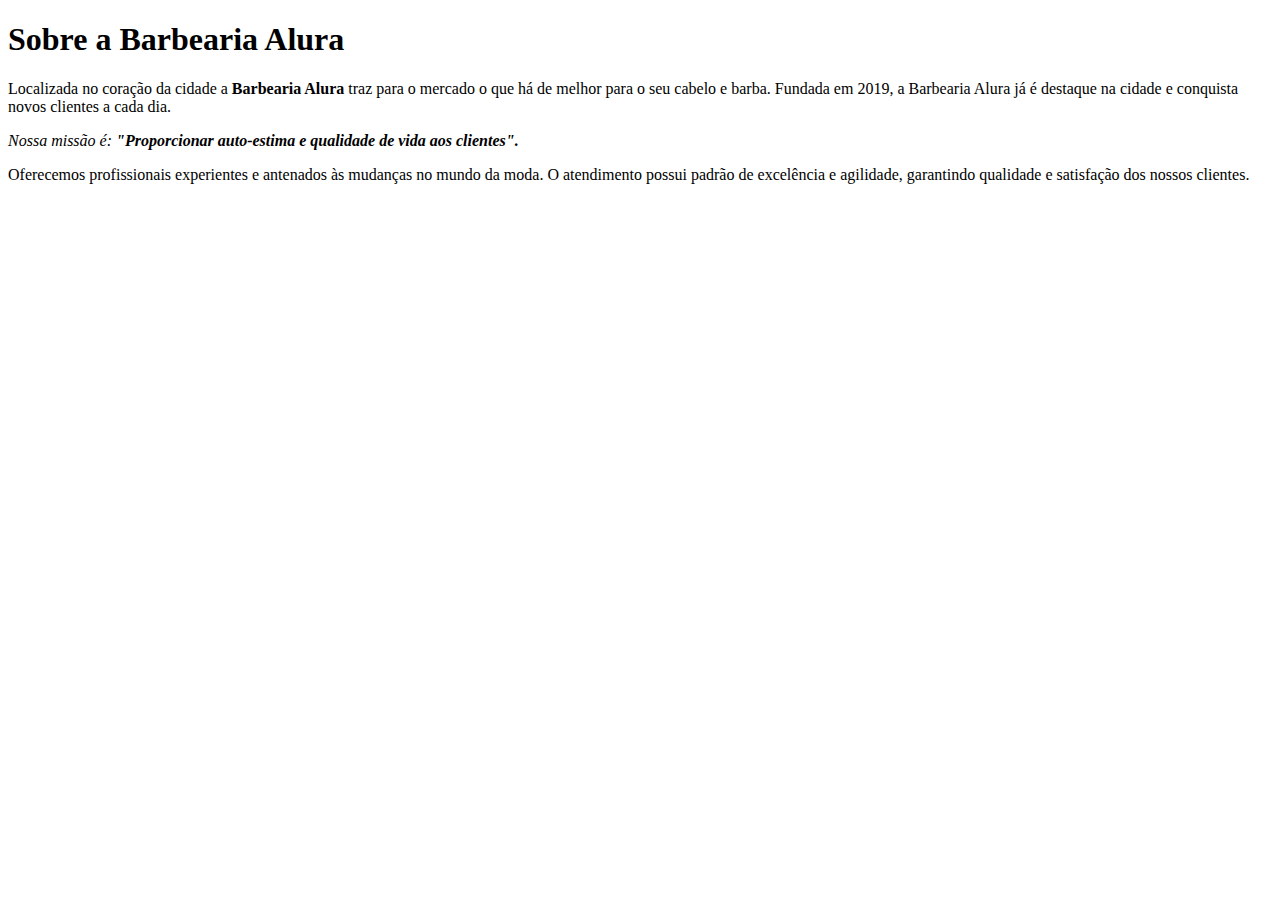
==== index.html @ acbb4e49 "Update index.html" ====
<!DOCTYPE html>
<html lang="pt-BR">
<head>
    <meta charset="UTF-8">
    <meta http-equiv="X-UA-Compatible" content="IE=edge">
    <meta name="viewport" content="width=device-width, initial-scale=1.0">
    <title>Barbearia Alura</title>
</head>
<body>
    
    <h1>Sobre a Barbearia Alura</h1>

    <p>Localizada no coração da cidade a <strong>Barbearia Alura</strong> traz para o mercado o que há de melhor para o seu cabelo e barba. Fundada em 2019, a Barbearia Alura já é destaque na cidade e conquista novos clientes a cada dia.</p>
        
    <p><em>Nossa missão é: <strong>"Proporcionar auto-estima e qualidade de vida aos clientes".</strong></em></p>
        
    <p>Oferecemos profissionais experientes e antenados às mudanças no mundo da moda. O atendimento possui padrão de excelência e agilidade, garantindo qualidade e satisfação dos nossos clientes.</p>
</body>
</html>
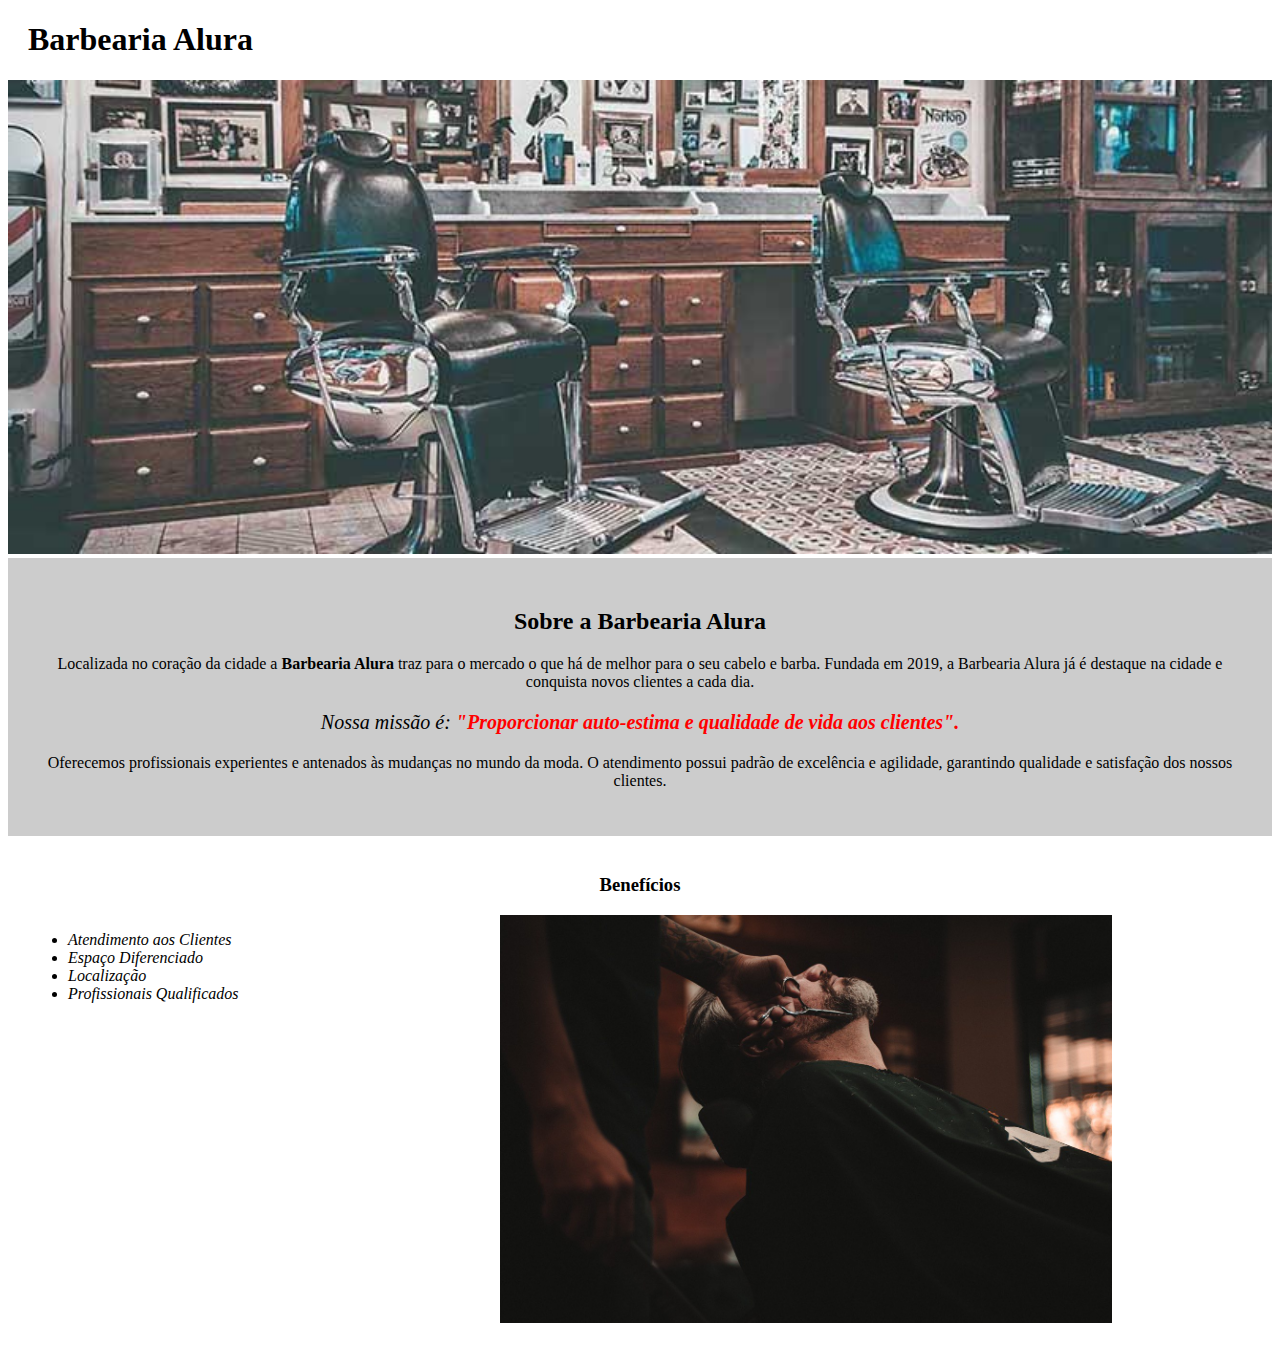
==== commit 15122d8b: "New" ====
--- a/index.html
+++ b/index.html
@@ -5,15 +5,37 @@
     <meta http-equiv="X-UA-Compatible" content="IE=edge">
     <meta name="viewport" content="width=device-width, initial-scale=1.0">
     <title>Barbearia Alura</title>
+    <link rel="stylesheet" href="style.css">
 </head>
 <body>
-    
-    <h1>Sobre a Barbearia Alura</h1>
+    <header>
+        <h1 class="titulo-principal">Barbearia Alura</h1> 
+    </header>
 
-    <p>Localizada no coração da cidade a <strong>Barbearia Alura</strong> traz para o mercado o que há de melhor para o seu cabelo e barba. Fundada em 2019, a Barbearia Alura já é destaque na cidade e conquista novos clientes a cada dia.</p>
-        
-    <p><em>Nossa missão é: <strong>"Proporcionar auto-estima e qualidade de vida aos clientes".</strong></em></p>
-        
-    <p>Oferecemos profissionais experientes e antenados às mudanças no mundo da moda. O atendimento possui padrão de excelência e agilidade, garantindo qualidade e satisfação dos nossos clientes.</p>
+    <img src="banner.jpg" id="banner" alt="Barbearia">
+
+    <div class="principal">
+        <h2 class="titulo-centralizado">Sobre a Barbearia Alura</h2>
+
+        <p>Localizada no coração da cidade a <strong>Barbearia Alura</strong> traz para o mercado o que há de melhor para o seu cabelo e barba. Fundada em 2019, a Barbearia Alura já é destaque na cidade e conquista novos clientes a cada dia.</p>
+            
+        <p id="missao"><em>Nossa missão é: <strong>"Proporcionar auto-estima e qualidade de vida aos clientes".</strong></em></p>
+            
+        <p>Oferecemos profissionais experientes e antenados às mudanças no mundo da moda. O atendimento possui padrão de excelência e agilidade, garantindo qualidade e satisfação dos nossos clientes.</p>
+    </div>
+
+    <div class="beneficios">
+        <h3 class="titulo-centralizado">Benefícios</h3>
+
+        <ul>
+            <li class="itens">Atendimento aos Clientes</li>
+            <li class="itens">Espaço Diferenciado</li>
+            <li class="itens">Localização</li>
+            <li class="itens">Profissionais Qualificados</li>
+        </ul>
+
+        <img src="beneficios.jpg" class="imagembeneficios" alt="Benefícios">
+    </div>
+
 </body>
 </html>--- a/style.css
+++ b/style.css
@@ -0,0 +1,52 @@
+#banner {
+    width: 100%;
+}
+
+.principal {
+    background: #cccccc;
+    padding: 30px;
+}
+
+.titulo-principal {
+    padding-left: 20px;
+}
+
+.titulo-centralizado{
+    text-align: center;
+}
+
+p {
+    text-align: center;
+}
+
+#missao {
+    font-size: 20px;
+}
+
+em strong {
+    color: red;
+}
+
+.beneficios {
+    background: #FFFFFF;
+}
+
+.itens {
+    font-style: italic;
+}
+
+.beneficios {
+    background: #FFFFFF;
+    padding: 20px;
+}
+
+ul {
+    display: inline-block;
+    vertical-align: top;
+    width: 20%;
+    margin-right: 15%;
+}
+
+.imagembeneficios {
+    width: 50%;
+}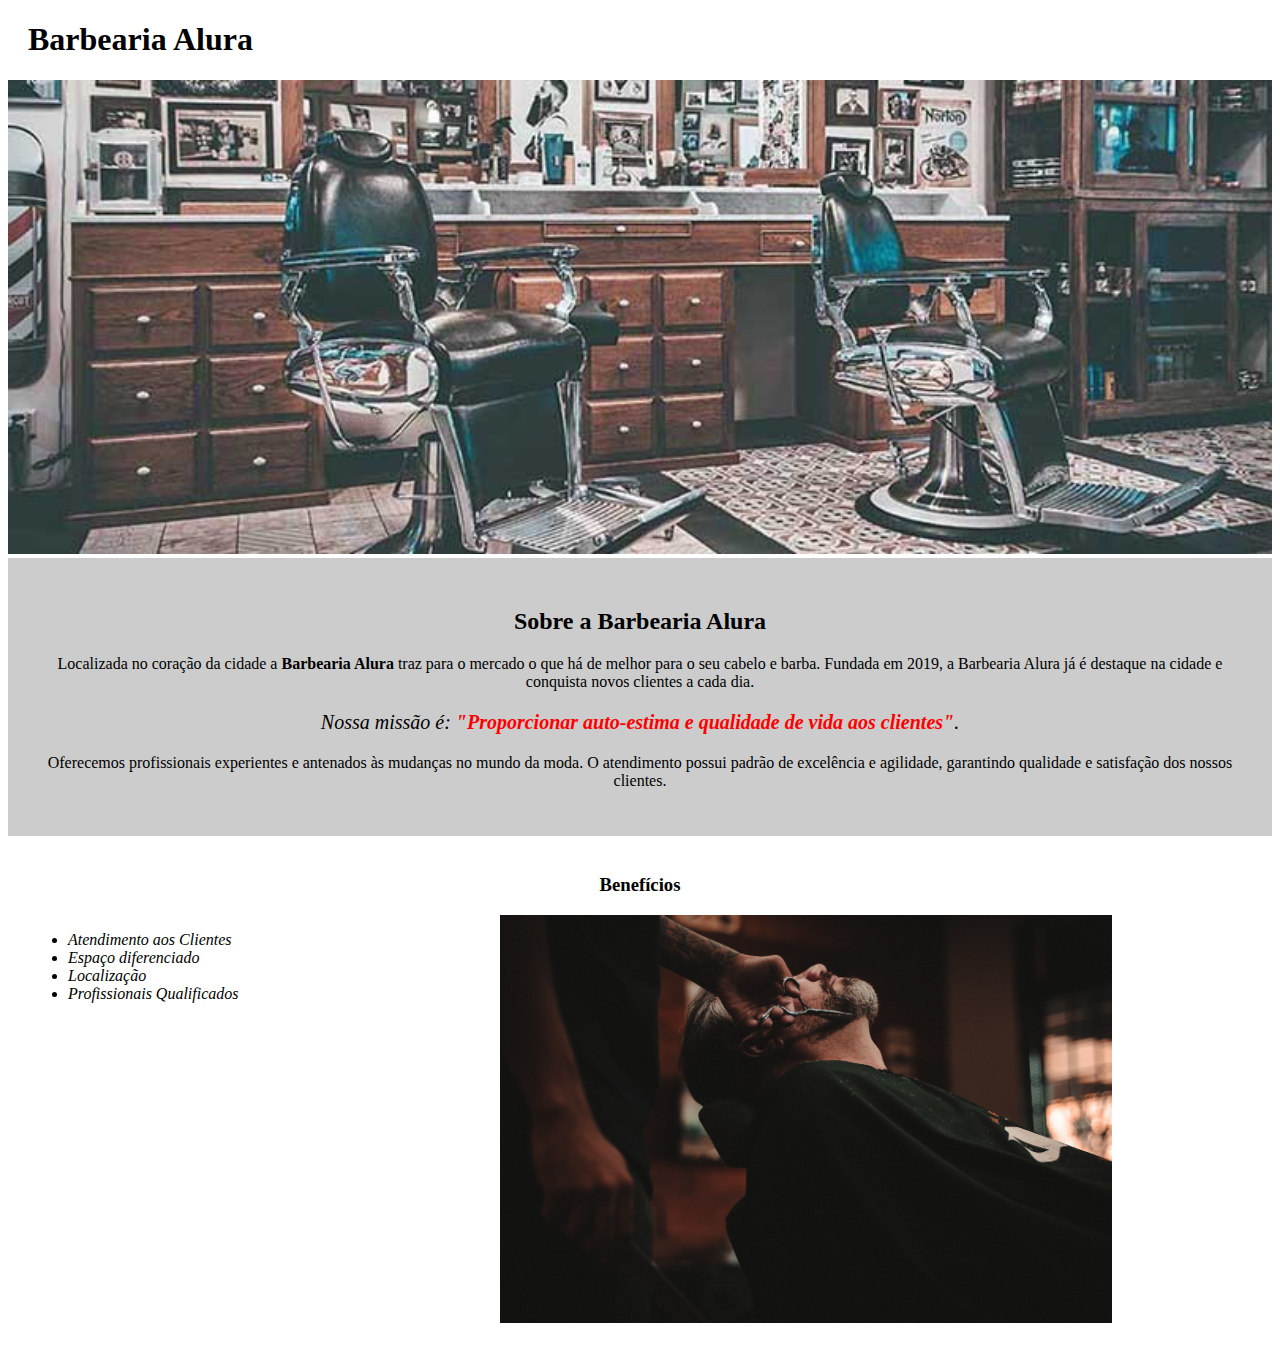
==== commit 5512bfbf: "5" ====
--- a/index.html
+++ b/index.html
@@ -1,41 +1,37 @@
 <!DOCTYPE html>
-<html lang="pt-BR">
-<head>
-    <meta charset="UTF-8">
-    <meta http-equiv="X-UA-Compatible" content="IE=edge">
-    <meta name="viewport" content="width=device-width, initial-scale=1.0">
-    <title>Barbearia Alura</title>
-    <link rel="stylesheet" href="style.css">
-</head>
-<body>
-    <header>
-        <h1 class="titulo-principal">Barbearia Alura</h1> 
-    </header>
+<html lang="pt-br">
+	<head>
+		<meta charset="UTF-8">
+		<title>Barbearia Alura</title>
+		<link rel="stylesheet" href="style-home.css">
+	</head>
 
-    <img src="banner.jpg" id="banner" alt="Barbearia">
+	<body>
+		<header>
+			<h1 class="titulo-principal">Barbearia Alura</h1>
+		</header>
+		<img id="banner" src="banner.jpg">
+		<div class="principal">
+			<h2 class="titulo-centralizado">Sobre a Barbearia Alura</h2>
+	 
+			<p>Localizada no coração da cidade a <strong>Barbearia Alura</strong> traz para o mercado o que há de melhor para o seu cabelo e barba. Fundada em 2019, a Barbearia Alura já é destaque na cidade e conquista novos clientes a cada dia.</p>
 
-    <div class="principal">
-        <h2 class="titulo-centralizado">Sobre a Barbearia Alura</h2>
+			<p id="missao"><em>Nossa missão é: <strong>"Proporcionar auto-estima e qualidade de vida aos clientes"</strong>.</em></p>
 
-        <p>Localizada no coração da cidade a <strong>Barbearia Alura</strong> traz para o mercado o que há de melhor para o seu cabelo e barba. Fundada em 2019, a Barbearia Alura já é destaque na cidade e conquista novos clientes a cada dia.</p>
-            
-        <p id="missao"><em>Nossa missão é: <strong>"Proporcionar auto-estima e qualidade de vida aos clientes".</strong></em></p>
-            
-        <p>Oferecemos profissionais experientes e antenados às mudanças no mundo da moda. O atendimento possui padrão de excelência e agilidade, garantindo qualidade e satisfação dos nossos clientes.</p>
-    </div>
+			<p>Oferecemos profissionais experientes e antenados às mudanças no mundo da moda. O atendimento possui padrão de excelência e agilidade, garantindo qualidade e satisfação dos nossos clientes.</p>
+		</div>
 
-    <div class="beneficios">
-        <h3 class="titulo-centralizado">Benefícios</h3>
+		<div class="beneficios">
+			<h3 class="titulo-centralizado">Benefícios</h3>
 
-        <ul>
-            <li class="itens">Atendimento aos Clientes</li>
-            <li class="itens">Espaço Diferenciado</li>
-            <li class="itens">Localização</li>
-            <li class="itens">Profissionais Qualificados</li>
-        </ul>
+			<ul>
+				<li class="itens">Atendimento aos Clientes</li>
+				<li class="itens">Espaço diferenciado</li>
+				<li class="itens">Localização</li>
+				<li class="itens">Profissionais Qualificados</li>
+			</ul>
 
-        <img src="beneficios.jpg" class="imagembeneficios" alt="Benefícios">
-    </div>
-
-</body>
-</html>+			<img src="beneficios.jpg" class="imagembeneficios">
+		</div>
+	</body>
+</html>
--- a/style-home.css
+++ b/style-home.css
@@ -0,0 +1,48 @@
+#banner {
+	width:100%;
+}
+
+.principal{
+	background: #CCCCCC;
+	padding: 30px;
+}
+
+.titulo-principal {
+	padding-left: 20px;
+}
+
+.titulo-centralizado {
+	text-align: center
+}
+
+p {
+	text-align: center;
+}
+
+#missao {
+	font-size: 20px
+}
+
+em strong {
+	color: #FF0000;
+}
+
+.itens {
+	font-style: italic
+}
+
+.beneficios {
+	background: #FFFFFF;
+	padding: 20px;
+}
+
+ul {
+	display: inline-block;
+	vertical-align: top;
+	width: 20%;
+	margin-right: 15%;
+}
+
+.imagembeneficios {
+	width: 50%;
+}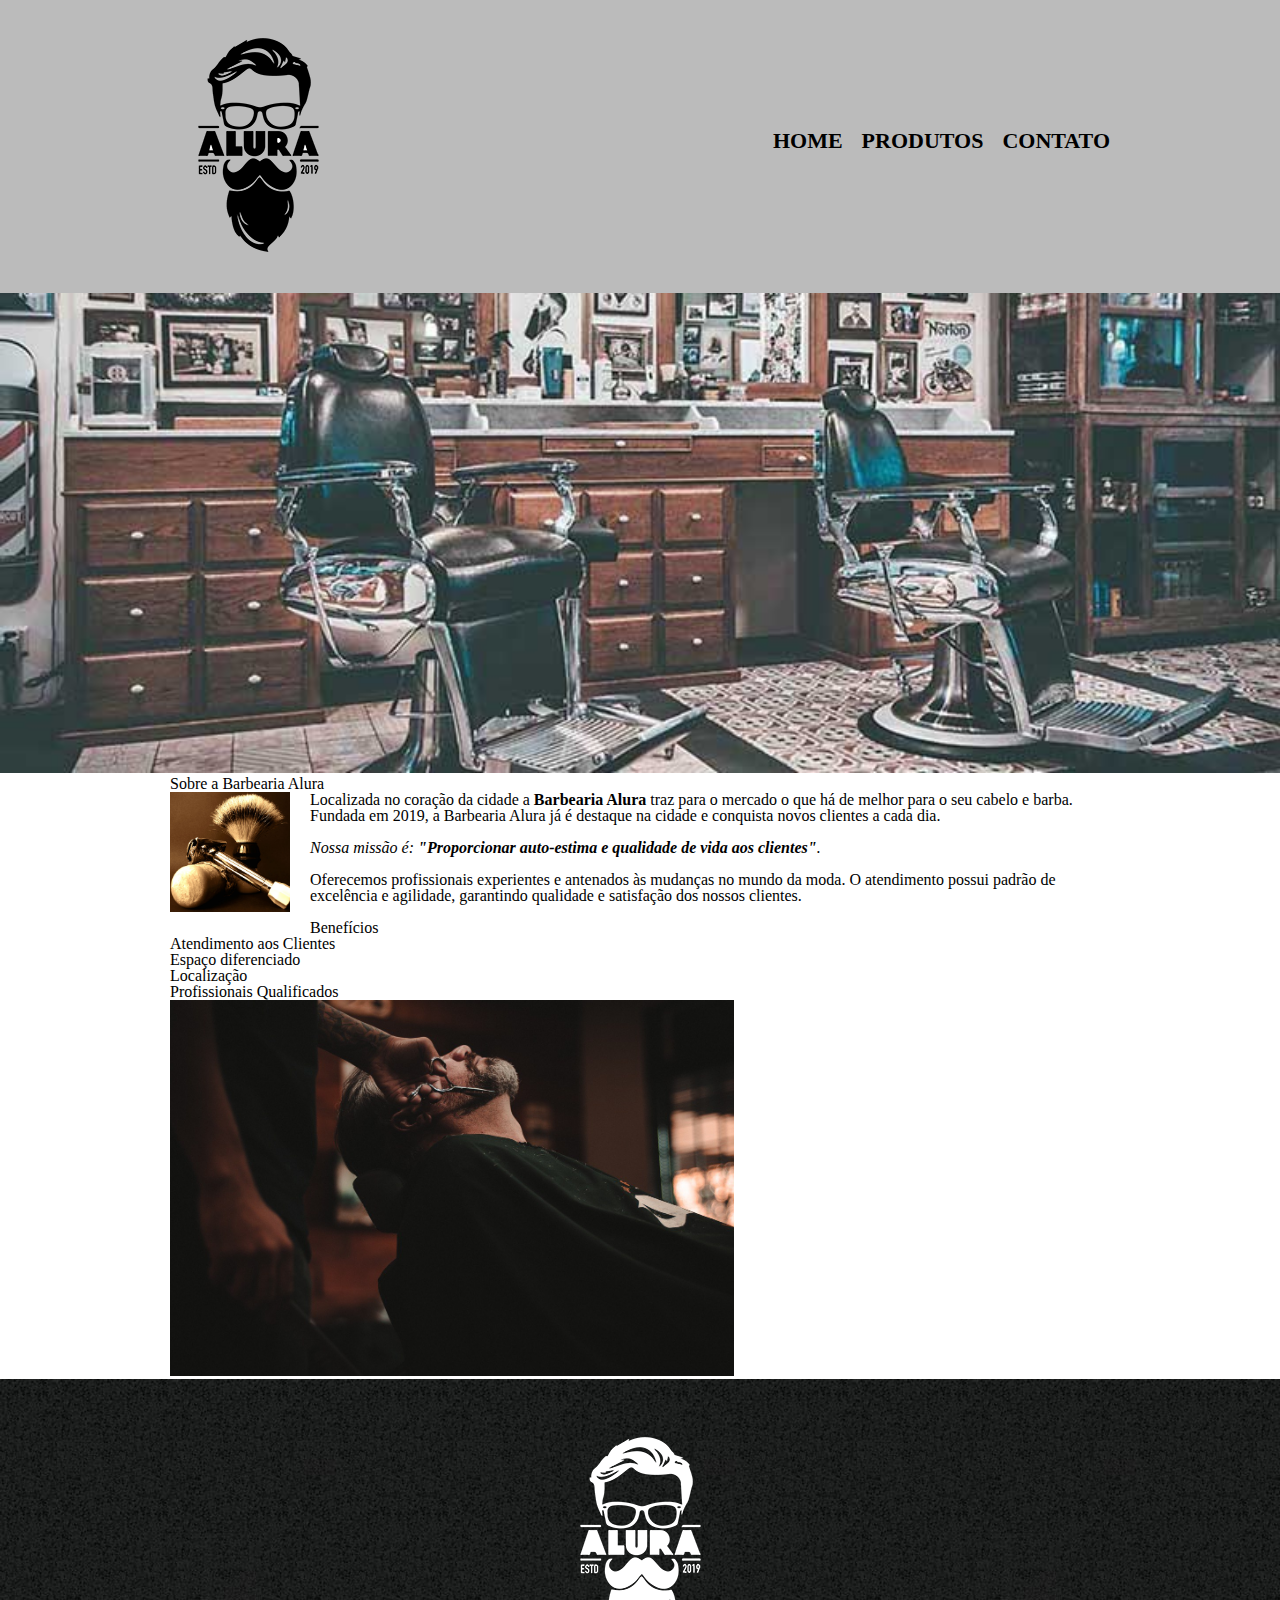
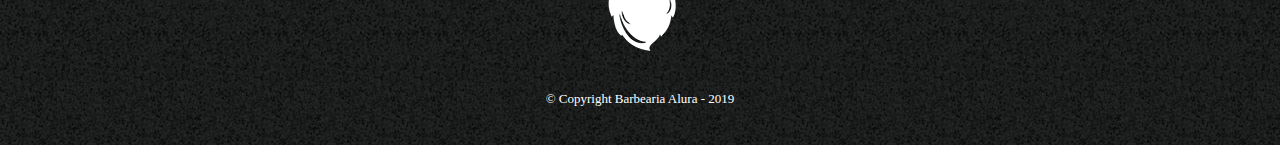
==== commit 36ceeeeb: "10" ====
--- a/index.html
+++ b/index.html
@@ -3,35 +3,54 @@
 	<head>
 		<meta charset="UTF-8">
 		<title>Barbearia Alura</title>
-		<link rel="stylesheet" href="style-home.css">
+		<link rel="stylesheet" href="reset.css">
+		<link rel="stylesheet" href="style.css">
 	</head>
 
 	<body>
 		<header>
-			<h1 class="titulo-principal">Barbearia Alura</h1>
+			<div class="caixa">
+				<h1><img src="logo.png"></h1>
+		
+				<nav>
+					<ul>
+						<li><a href="index.html">Home</a></li>
+						<li><a href="produtos.html">Produtos</a></li>
+						<li><a href="contato.html">Contato</a></li>
+					</ul>
+				</nav>
+			</div>
 		</header>
-		<img id="banner" src="banner.jpg">
-		<div class="principal">
-			<h2 class="titulo-centralizado">Sobre a Barbearia Alura</h2>
-	 
-			<p>Localizada no coração da cidade a <strong>Barbearia Alura</strong> traz para o mercado o que há de melhor para o seu cabelo e barba. Fundada em 2019, a Barbearia Alura já é destaque na cidade e conquista novos clientes a cada dia.</p>
+		<img class="banner" src="banner.jpg">
+		<main>
+			<section class="principal">
+				<h2 class="titulo-centralizado">Sobre a Barbearia Alura</h2>
 
-			<p id="missao"><em>Nossa missão é: <strong>"Proporcionar auto-estima e qualidade de vida aos clientes"</strong>.</em></p>
+				<img src="utensilios.jpg" alt="Utensílios de um barbeiro" class="utensilios">
+		
+				<p>Localizada no coração da cidade a <strong>Barbearia Alura</strong> traz para o mercado o que há de melhor para o seu cabelo e barba. Fundada em 2019, a Barbearia Alura já é destaque na cidade e conquista novos clientes a cada dia.</p>
 
-			<p>Oferecemos profissionais experientes e antenados às mudanças no mundo da moda. O atendimento possui padrão de excelência e agilidade, garantindo qualidade e satisfação dos nossos clientes.</p>
-		</div>
+				<p id="missao"><em>Nossa missão é: <strong>"Proporcionar auto-estima e qualidade de vida aos clientes"</strong>.</em></p>
 
-		<div class="beneficios">
-			<h3 class="titulo-centralizado">Benefícios</h3>
+				<p>Oferecemos profissionais experientes e antenados às mudanças no mundo da moda. O atendimento possui padrão de excelência e agilidade, garantindo qualidade e satisfação dos nossos clientes.</p>
+			</section>
 
-			<ul>
-				<li class="itens">Atendimento aos Clientes</li>
-				<li class="itens">Espaço diferenciado</li>
-				<li class="itens">Localização</li>
-				<li class="itens">Profissionais Qualificados</li>
-			</ul>
+			<section class="beneficios">
+				<h3 class="titulo-centralizado">Benefícios</h3>
 
-			<img src="beneficios.jpg" class="imagembeneficios">
-		</div>
+				<ul>
+					<li class="itens">Atendimento aos Clientes</li>
+					<li class="itens">Espaço diferenciado</li>
+					<li class="itens">Localização</li>
+					<li class="itens">Profissionais Qualificados</li>
+				</ul>
+
+				<img src="beneficios.jpg" class="imagembeneficios">
+			</section>
+		</main>
+		<footer>
+			<img src="logo-branco.png">
+			<p class="copyright">&copy; Copyright Barbearia Alura - 2019</p>
+		</footer>
 	</body>
 </html>
--- a/style.css
+++ b/style.css
@@ -0,0 +1,250 @@
+header {
+	background: #BBBBBB;
+	padding: 20px 0;
+}
+
+.caixa {
+	position: relative;
+	width: 940px;
+	margin: 0 auto;
+}
+
+nav {
+	position: absolute;
+	top: 110px;
+	right: 0;
+}
+
+nav li {
+	display: inline;
+	margin: 0 0 0 15px;
+}
+
+nav a {
+	text-transform: uppercase;
+	color: #000000;
+	font-weight: bold;
+	font-size: 22px;
+	text-decoration: none;
+}
+
+nav a:hover {
+	color: #C78C19;
+	text-decoration: underline;
+}
+
+.produtos {
+	width: 940px;
+	margin: 0 auto;
+	padding: 50px 0;
+}
+
+.produtos li {
+	display: inline-block;
+	text-align: center;
+	width: 30%;
+	vertical-align: top;
+	margin: 0 1.5%;
+	padding: 30px 20px;
+	box-sizing: border-box;
+	border: 2px solid #000000;
+	border-radius: 10px;
+}
+
+.produtos li:hover {
+	border-color: #C78C19;
+}
+
+.produtos li:active {
+	border-color: #088C19;	
+}
+
+.produtos li:hover h2 {
+	font-size: 34px;
+}
+
+.produtos h2 {
+	font-size: 30px;
+	font-weight: bold;
+}
+
+.produto-descricao {
+	font-size: 18px;
+}
+
+.produto-preco {
+	font-size: 22px;
+	font-weight: bold;
+	margin-top: 10px;
+}
+
+footer {
+	text-align: center;
+	background: url("bg.jpg");
+	padding: 40px 0;
+}
+
+.copyright {
+	color: #FFFFFF;
+	font-size: 13px;
+	margin: 20px 0 0;
+}
+
+/* Página de contato */
+.contato {
+	width: 940px;
+	margin: 40px auto;
+}
+
+.contato label, .input-group legend {
+	display: block;
+	margin: 0 0 5px;
+	font-size: 20px;
+}
+
+.campo-padrao, textarea {
+	display: block;
+	margin: 0 0 30px;
+	padding: 10px 20px;
+	width: 50%;
+	border: 1px solid #aaa;
+}
+
+.input-group {
+	margin: 0 0 20px;
+}
+
+.newsletter {
+	margin: 0 0 20px;
+}
+
+.botao {
+	margin: 20px 0 0;
+	width: 30%;
+	padding: 10px 20px;
+	font-size: 24px;
+	display: inline-block;
+	background: orange;
+	color: white;
+	border: none;
+	border-radius: 5px;
+	transition: 1s;
+}
+
+.botao:hover {
+	cursor: pointer;
+	transform: scale(1.2);	
+}
+
+.funcionamento {
+	width: 940px;
+	margin: 0 auto 40px;
+}
+
+table {
+	margin: 10px 0 0;
+}
+
+th  {
+	background: #777777;
+	color: #FFFFFF;
+}
+
+
+td, th {
+	border: 1px solid #000000;
+	padding: 5px 20px;
+}
+
+main {
+	width: 940px;
+	margin: 0 auto;
+}
+
+form {
+	margin: 40px 0;
+}
+
+form label, form legend {
+	display: block;
+	font-size: 20px;
+	margin: 0 0 10px;
+}
+
+.input-padrao {
+	display: block;
+	margin: 0 0 20px;
+	padding: 10px 25px;
+	width: 50%;
+}
+
+.checkbox {
+    margin: 20px 0;
+}
+
+.enviar {
+	width: 40%;
+	padding: 15px 0;
+	background: orange;
+	color: white;
+	font-weight: bold;
+	font-size: 18px;
+	border: none;
+	border-radius: 5px;
+	transition: 1s all;
+	cursor: pointer;
+}
+
+.enviar:hover {
+	background: darkorange;
+	transform: scale(1.2);
+}
+
+table {
+	margin: 20px 0 40px;
+}
+
+thead {
+	background: #555555;
+	color: white;
+	font-weight: bold;
+}
+
+td, th {
+	border: 1px solid #000000;
+	padding: 8px 15px;
+}
+
+/* css da página inicial */
+.banner {
+    width:100%;
+}
+
+.titulo-principal {
+    text-align: center;
+    font-size: 2em;
+    margin: 0 0 1em;
+    clear: left;
+}
+
+.principal p {
+    margin: 0 0 1em;
+}
+
+.principal strong {
+    font-weight: bold;
+}
+
+.principal em {
+    font-style: italic;
+}
+
+.utensilios {
+    width: 120px;
+    float: left;
+    margin: 0 20px 20px 0;
+}
+
+.imagembeneficios {
+    width: 60%;
+}
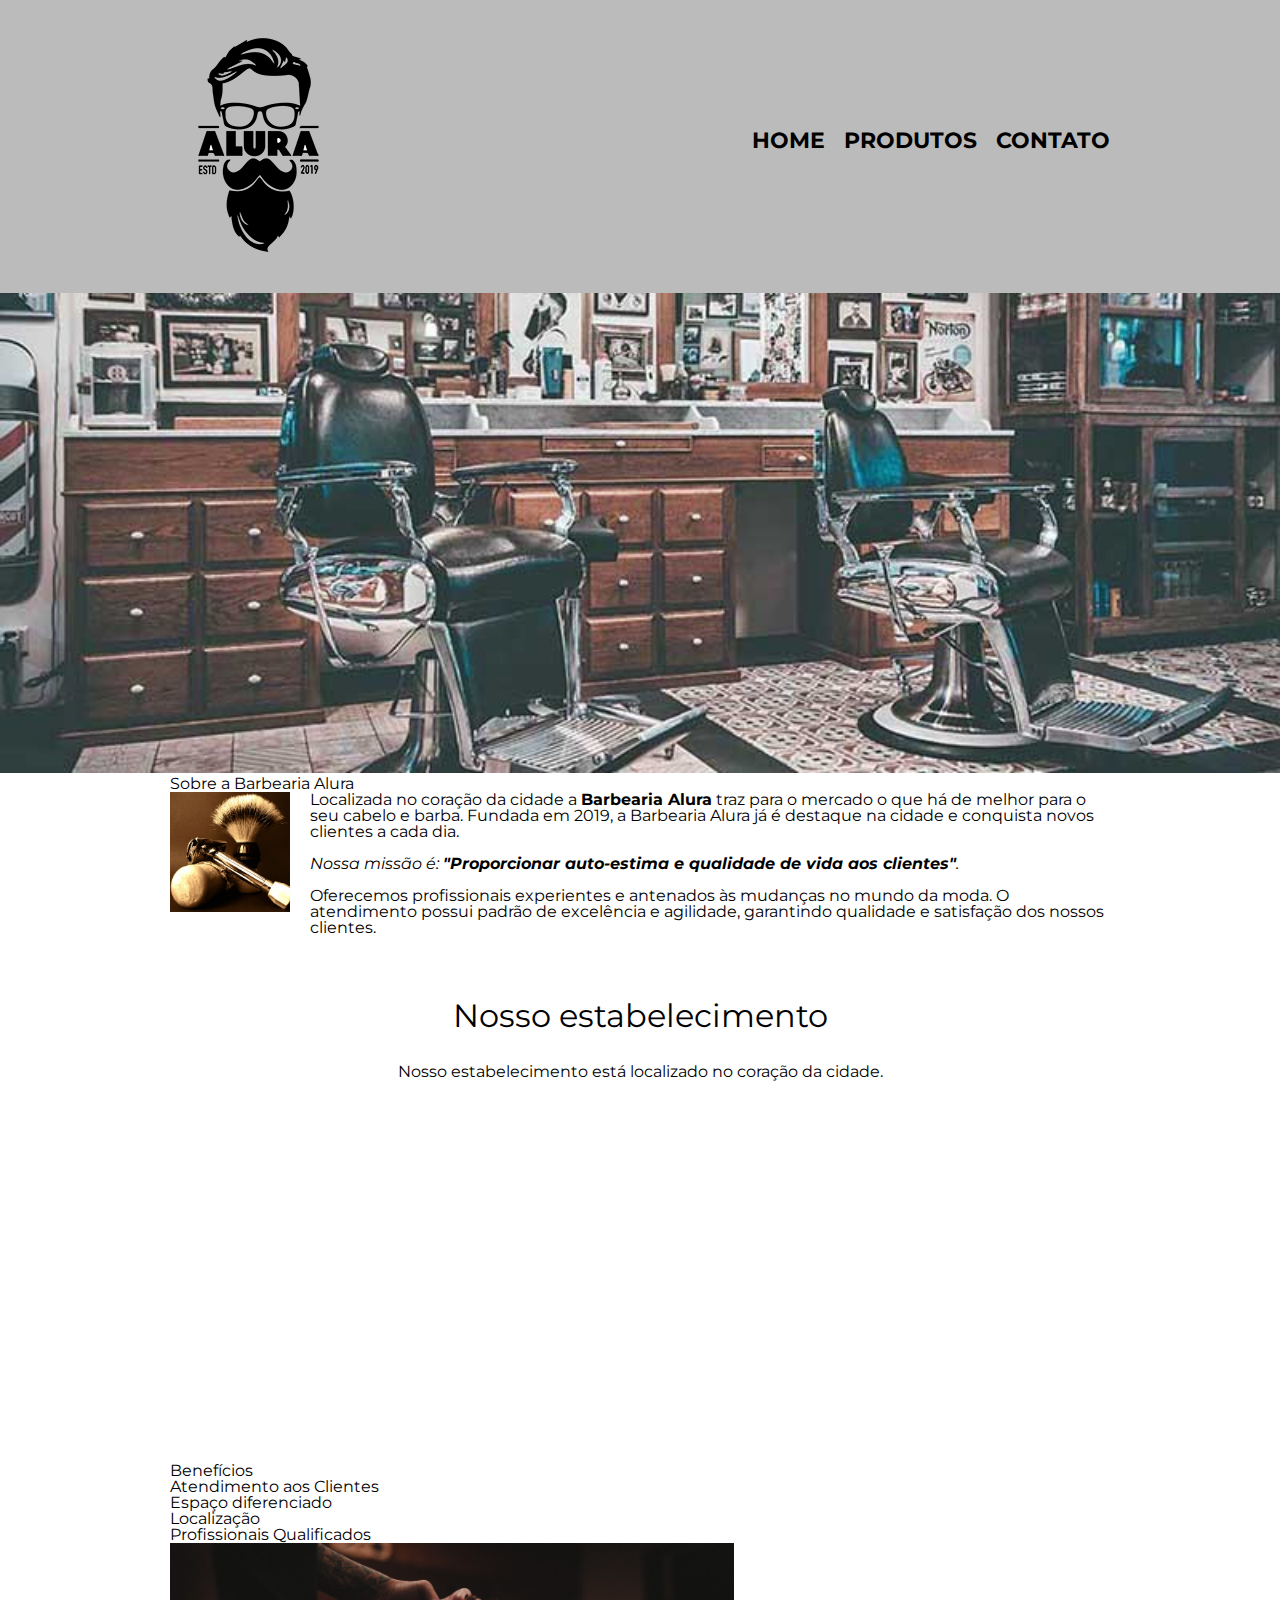
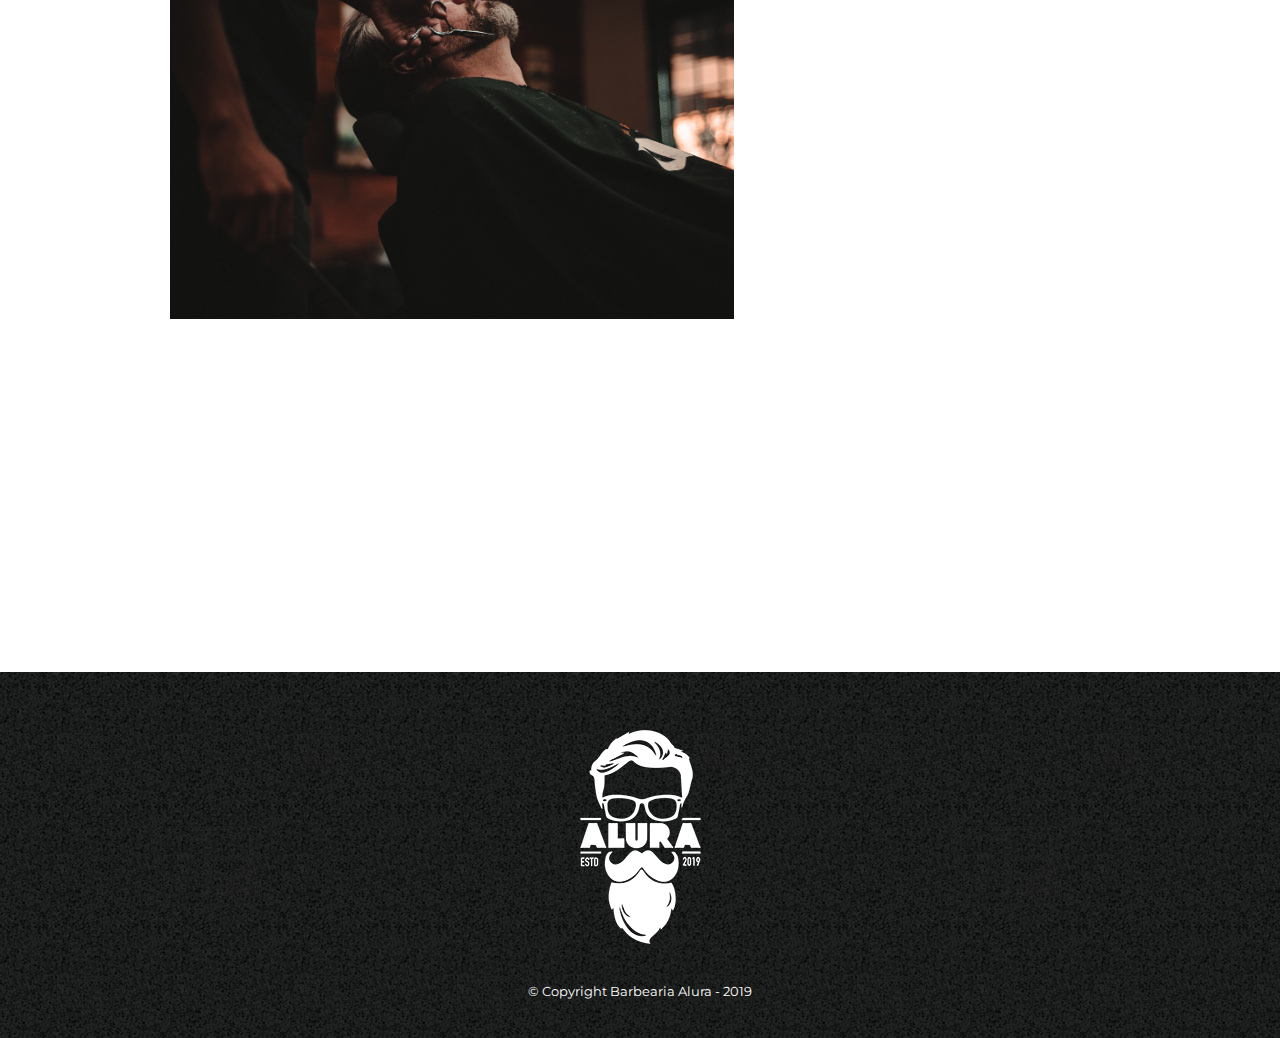
==== commit a88a29ca: "11" ====
--- a/index.html
+++ b/index.html
@@ -5,6 +5,7 @@
 		<title>Barbearia Alura</title>
 		<link rel="stylesheet" href="reset.css">
 		<link rel="stylesheet" href="style.css">
+		<link href="https://fonts.googleapis.com/css?family=Montserrat&display=swap" rel="stylesheet">
 	</head>
 
 	<body>
@@ -34,6 +35,13 @@
 
 				<p>Oferecemos profissionais experientes e antenados às mudanças no mundo da moda. O atendimento possui padrão de excelência e agilidade, garantindo qualidade e satisfação dos nossos clientes.</p>
 			</section>
+			
+			<section class="mapa">
+				<h3 class="titulo-principal">Nosso estabelecimento</h3>
+				<p>Nosso estabelecimento está localizado no coração da cidade.</p>
+				<iframe src="https://www.google.com/maps/embed?pb=!1m18!1m12!1m3!1d3656.4483278365396!2d-46.63466568562861!3d-23.588249068469487!2m3!1f0!2f0!3f0!3m2!1i1024!2i768!4f13.1!3m3!1m2!1s0x94ce5a2b2ed7f3a1%3A0xab35da2f5ca62674!2sCaelum!5e0!3m2!1spt-BR!2sbr!4v1568814489656!5m2!1spt-BR!2sbr" width="100%" height="300" frameborder="0" style="border:0;" allowfullscreen=""></iframe>
+			</section>
+
 
 			<section class="beneficios">
 				<h3 class="titulo-centralizado">Benefícios</h3>
@@ -46,6 +54,9 @@
 				</ul>
 
 				<img src="beneficios.jpg" class="imagembeneficios">
+				<div class="video">
+					<iframe width="560" height="315" src="https://www.youtube.com/embed/wcVVXUV0YUY" frameborder="0" allow="accelerometer; autoplay; encrypted-media; gyroscope; picture-in-picture" allowfullscreen></iframe>
+				</div>
 			</section>
 		</main>
 		<footer>
--- a/style.css
+++ b/style.css
@@ -1,3 +1,7 @@
+body {
+	font-family: 'Montserrat', sans-serif;
+}
+
 header {
 	background: #BBBBBB;
 	padding: 20px 0;
@@ -248,3 +252,18 @@
 .imagembeneficios {
     width: 60%;
 }
+
+.mapa {
+	padding: 3em 0;
+}
+
+.mapa p {
+	margin: 0 0 2em;
+	text-align: center;
+}
+
+.video {
+	width: 560px;
+	margin: 1em auto;
+
+}
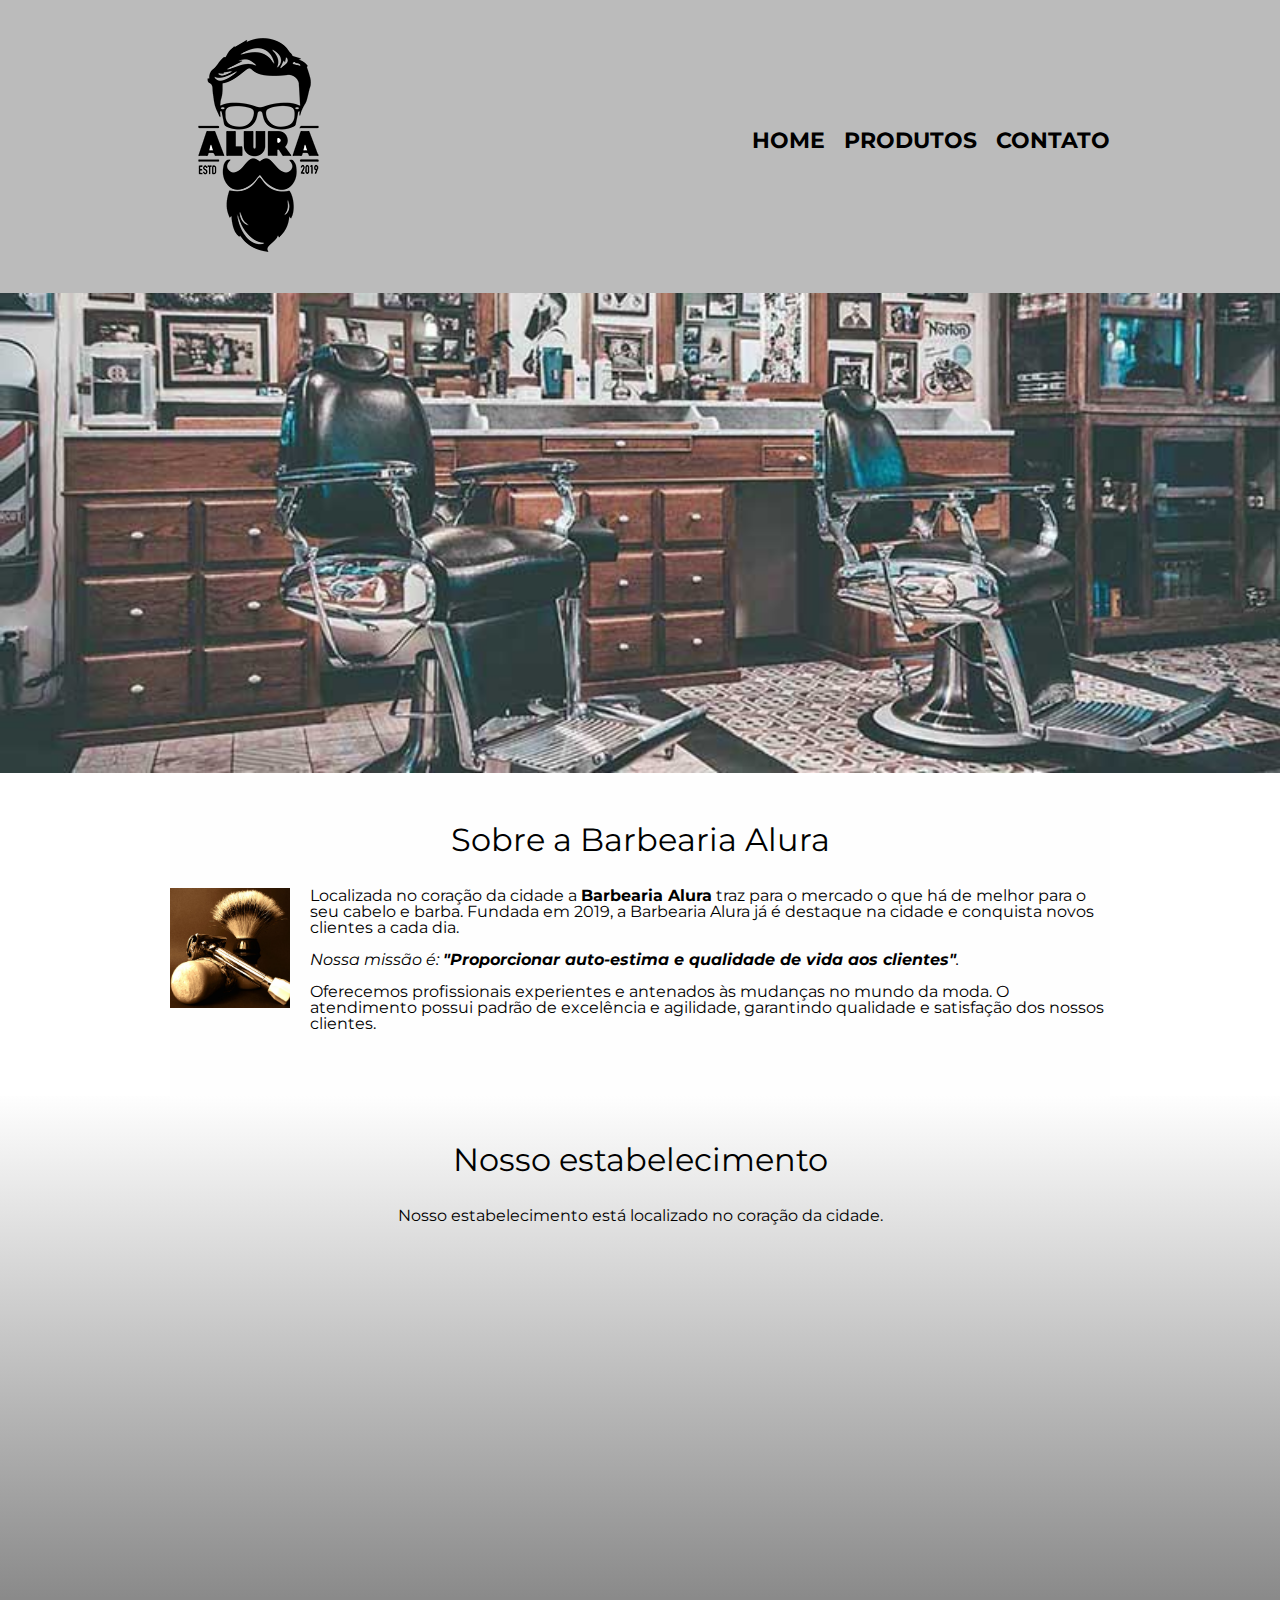
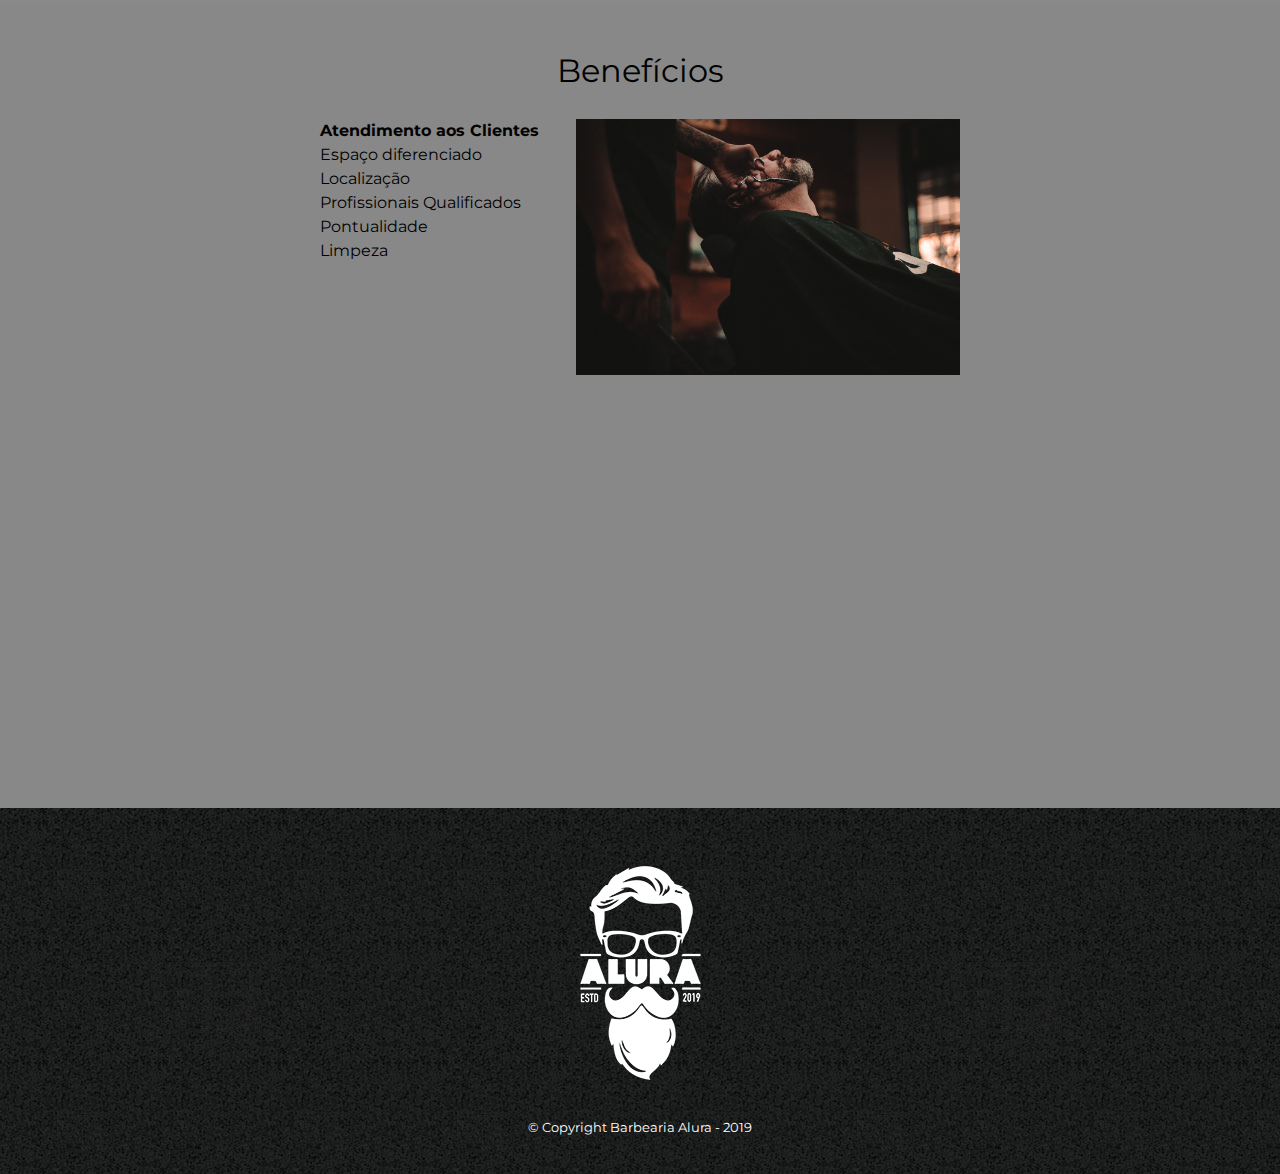
==== commit 2d907919: "12" ====
--- a/index.html
+++ b/index.html
@@ -3,6 +3,7 @@
 	<head>
 		<meta charset="UTF-8">
 		<title>Barbearia Alura</title>
+
 		<link rel="stylesheet" href="reset.css">
 		<link rel="stylesheet" href="style.css">
 		<link href="https://fonts.googleapis.com/css?family=Montserrat&display=swap" rel="stylesheet">
@@ -12,7 +13,7 @@
 		<header>
 			<div class="caixa">
 				<h1><img src="logo.png"></h1>
-		
+
 				<nav>
 					<ul>
 						<li><a href="index.html">Home</a></li>
@@ -22,46 +23,54 @@
 				</nav>
 			</div>
 		</header>
+
 		<img class="banner" src="banner.jpg">
+
 		<main>
 			<section class="principal">
-				<h2 class="titulo-centralizado">Sobre a Barbearia Alura</h2>
+				<h2 class="titulo-principal">Sobre a Barbearia Alura</h2>
 
-				<img src="utensilios.jpg" alt="Utensílios de um barbeiro" class="utensilios">
-		
+				<img class="utensilios" src="utensilios.jpg" alt="Utensilios de um barbeiro.">
+		 
 				<p>Localizada no coração da cidade a <strong>Barbearia Alura</strong> traz para o mercado o que há de melhor para o seu cabelo e barba. Fundada em 2019, a Barbearia Alura já é destaque na cidade e conquista novos clientes a cada dia.</p>
 
 				<p id="missao"><em>Nossa missão é: <strong>"Proporcionar auto-estima e qualidade de vida aos clientes"</strong>.</em></p>
 
 				<p>Oferecemos profissionais experientes e antenados às mudanças no mundo da moda. O atendimento possui padrão de excelência e agilidade, garantindo qualidade e satisfação dos nossos clientes.</p>
 			</section>
-			
+
 			<section class="mapa">
 				<h3 class="titulo-principal">Nosso estabelecimento</h3>
 				<p>Nosso estabelecimento está localizado no coração da cidade.</p>
-				<iframe src="https://www.google.com/maps/embed?pb=!1m18!1m12!1m3!1d3656.4483278365396!2d-46.63466568562861!3d-23.588249068469487!2m3!1f0!2f0!3f0!3m2!1i1024!2i768!4f13.1!3m3!1m2!1s0x94ce5a2b2ed7f3a1%3A0xab35da2f5ca62674!2sCaelum!5e0!3m2!1spt-BR!2sbr!4v1568814489656!5m2!1spt-BR!2sbr" width="100%" height="300" frameborder="0" style="border:0;" allowfullscreen=""></iframe>
+
+				<div class="mapa-conteudo">
+					<iframe src="https://www.google.com/maps/embed?pb=!1m18!1m12!1m3!1d3656.4483278365396!2d-46.63466568562861!3d-23.588249068469487!2m3!1f0!2f0!3f0!3m2!1i1024!2i768!4f13.1!3m3!1m2!1s0x94ce5a2b2ed7f3a1%3A0xab35da2f5ca62674!2sCaelum!5e0!3m2!1spt-BR!2sbr!4v1568814489656!5m2!1spt-BR!2sbr" width="100%" height="300" frameborder="0" style="border:0;" allowfullscreen=""></iframe>
+				</div>
 			</section>
 
+			<section class="beneficios">
+				<h3 class="titulo-principal">Benefícios</h3>
 
-			<section class="beneficios">
-				<h3 class="titulo-centralizado">Benefícios</h3>
+				<div class="conteudo-beneficios">
+					<ul class="lista-beneficios">
+						<li class="itens">Atendimento aos Clientes</li>
+						<li class="itens">Espaço diferenciado</li>
+						<li class="itens">Localização</li>
+						<li class="itens">Profissionais Qualificados</li>
+						<li class="itens">Pontualidade</li>
+						<li class="itens">Limpeza</li>
+					</ul><img src="beneficios.jpg" class="imagem-beneficios">
+				</div>
 
-				<ul>
-					<li class="itens">Atendimento aos Clientes</li>
-					<li class="itens">Espaço diferenciado</li>
-					<li class="itens">Localização</li>
-					<li class="itens">Profissionais Qualificados</li>
-				</ul>
-
-				<img src="beneficios.jpg" class="imagembeneficios">
 				<div class="video">
 					<iframe width="560" height="315" src="https://www.youtube.com/embed/wcVVXUV0YUY" frameborder="0" allow="accelerometer; autoplay; encrypted-media; gyroscope; picture-in-picture" allowfullscreen></iframe>
 				</div>
 			</section>
 		</main>
+
 		<footer>
 			<img src="logo-branco.png">
 			<p class="copyright">&copy; Copyright Barbearia Alura - 2019</p>
 		</footer>
 	</body>
-</html>
+</html>--- a/style.css
+++ b/style.css
@@ -94,75 +94,8 @@
 	margin: 20px 0 0;
 }
 
-/* Página de contato */
-.contato {
-	width: 940px;
-	margin: 40px auto;
-}
-
-.contato label, .input-group legend {
-	display: block;
-	margin: 0 0 5px;
-	font-size: 20px;
-}
-
-.campo-padrao, textarea {
-	display: block;
-	margin: 0 0 30px;
-	padding: 10px 20px;
-	width: 50%;
-	border: 1px solid #aaa;
-}
-
-.input-group {
-	margin: 0 0 20px;
-}
-
-.newsletter {
-	margin: 0 0 20px;
-}
-
-.botao {
-	margin: 20px 0 0;
-	width: 30%;
-	padding: 10px 20px;
-	font-size: 24px;
-	display: inline-block;
-	background: orange;
-	color: white;
-	border: none;
-	border-radius: 5px;
-	transition: 1s;
-}
-
-.botao:hover {
-	cursor: pointer;
-	transform: scale(1.2);	
-}
-
-.funcionamento {
-	width: 940px;
-	margin: 0 auto 40px;
-}
-
-table {
-	margin: 10px 0 0;
-}
-
-th  {
-	background: #777777;
-	color: #FFFFFF;
-}
-
-
-td, th {
-	border: 1px solid #000000;
-	padding: 5px 20px;
-}
-
 main {
-	width: 940px;
-	margin: 0 auto;
+	
 }
 
 form {
@@ -170,7 +103,7 @@
 }
 
 form label, form legend {
-	display: block;
+	display:block;
 	font-size: 20px;
 	margin: 0 0 10px;
 }
@@ -183,11 +116,11 @@
 }
 
 .checkbox {
-    margin: 20px 0;
+	margin: 20px 0;
 }
 
 .enviar {
-	width: 40%;
+	width:40%;
 	padding: 15px 0;
 	background: orange;
 	color: white;
@@ -219,42 +152,52 @@
 	padding: 8px 15px;
 }
 
+
 /* css da página inicial */
 .banner {
-    width:100%;
+	width:100%;
 }
 
 .titulo-principal {
-    text-align: center;
-    font-size: 2em;
-    margin: 0 0 1em;
-    clear: left;
+	text-align: center;
+	font-size: 2em;
+	margin: 0 0 1em;
+	clear: left;
+}
+
+.principal {
+	padding: 3em 0;
+	background: #FEFEFE;
+	width: 940px;
+	margin: 0 auto;
 }
 
 .principal p {
-    margin: 0 0 1em;
+	margin: 0 0 1em;
 }
 
 .principal strong {
-    font-weight: bold;
+	font-weight: bold;
 }
 
 .principal em {
-    font-style: italic;
+	font-style: italic;
 }
 
 .utensilios {
-    width: 120px;
-    float: left;
-    margin: 0 20px 20px 0;
-}
-
-.imagembeneficios {
-    width: 60%;
+	width: 120px;
+	float: left;
+	margin: 0 20px 20px 0;
 }
 
 .mapa {
 	padding: 3em 0;
+	background: linear-gradient(#FEFEFE, #888888);
+}
+
+.mapa-conteudo {
+	width: 940px;
+	margin: 0 auto;
 }
 
 .mapa p {
@@ -262,8 +205,35 @@
 	text-align: center;
 }
 
+.beneficios {
+	padding: 3em 0;
+	background: #888888;
+}
+
+.conteudo-beneficios {
+	width: 640px;
+	margin: 0 auto;
+}
+
+.lista-beneficios {
+	width: 40%;
+	display: inline-block;
+	vertical-align: top;
+}
+
+.itens {
+	line-height: 1.5;
+}
+
+.itens:first-child {
+	font-weight: bold;
+}
+
+.imagem-beneficios {
+	width: 60%;
+}
+
 .video {
 	width: 560px;
-	margin: 1em auto;
-
-}
+	margin: 2em auto;
+}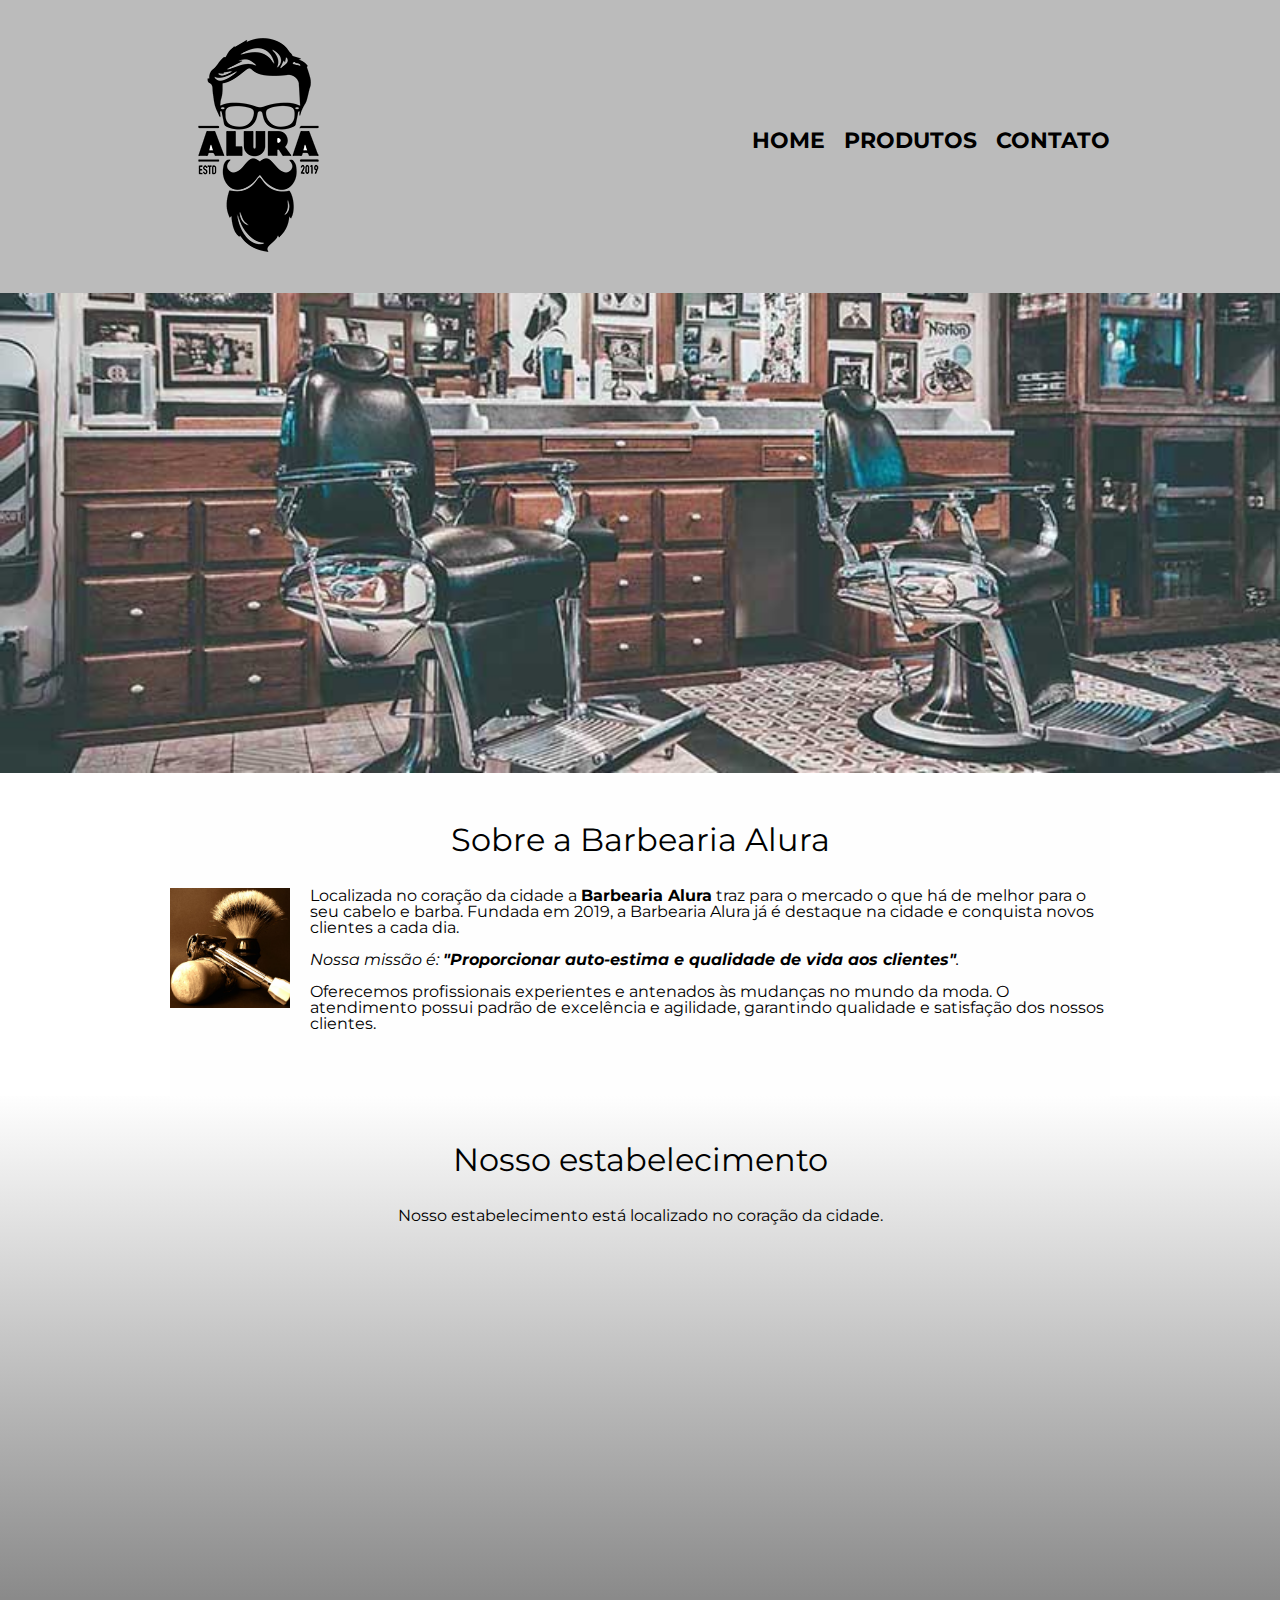
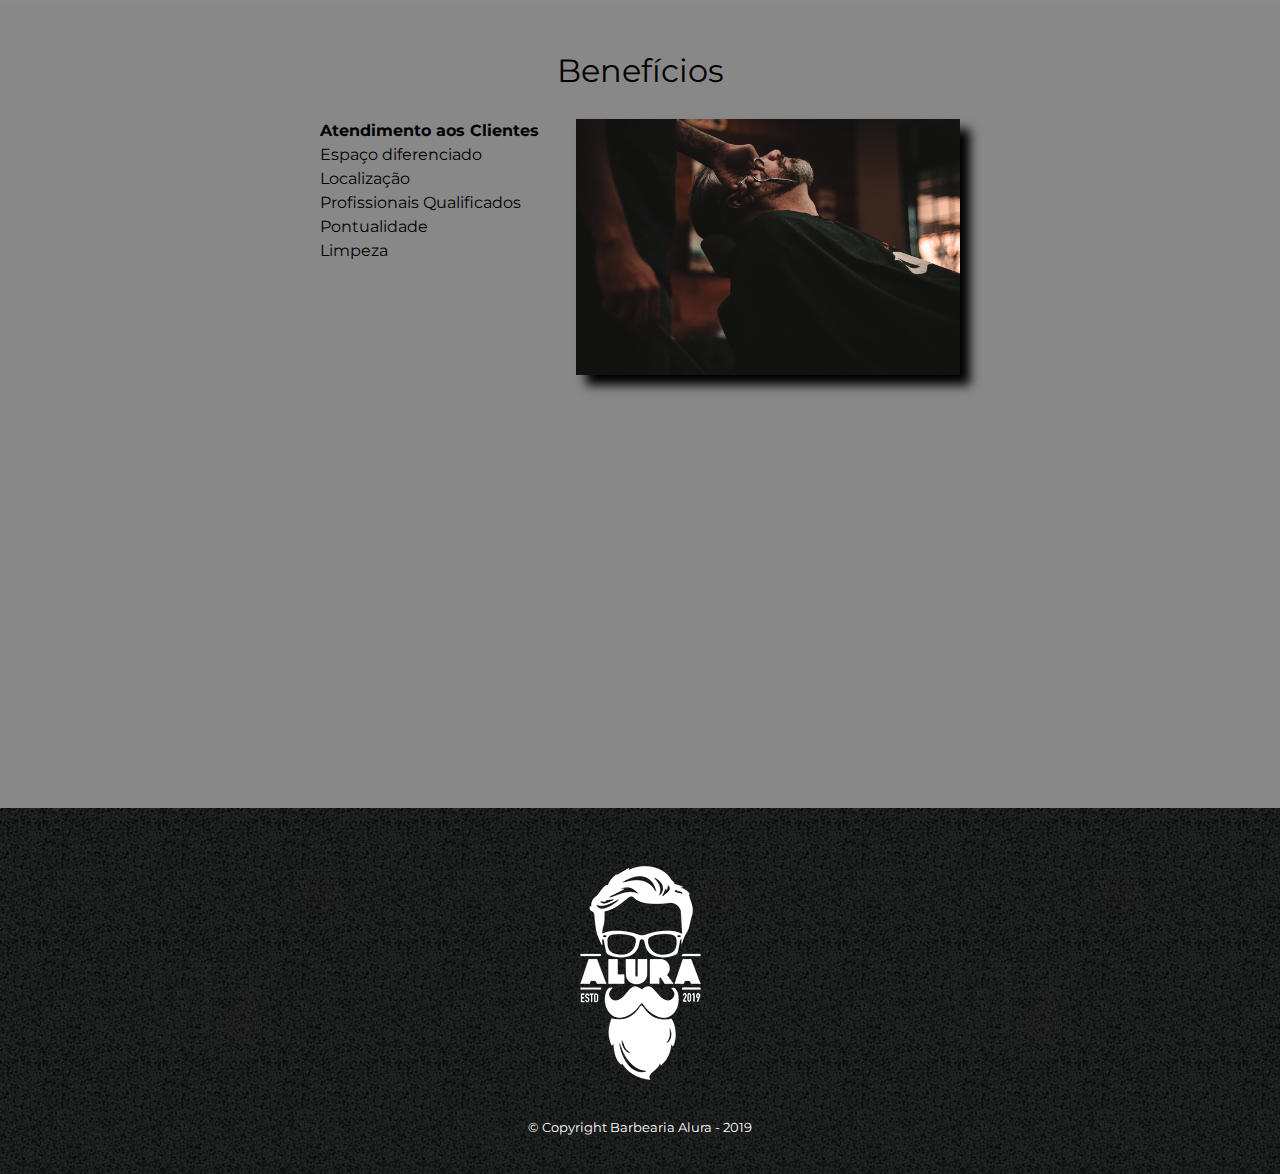
==== commit 6c879e30: "12" ====
--- a/index.html
+++ b/index.html
@@ -2,6 +2,7 @@
 <html lang="pt-br">
 	<head>
 		<meta charset="UTF-8">
+		<meta name="viewport" content="width=device-width">
 		<title>Barbearia Alura</title>
 
 		<link rel="stylesheet" href="reset.css">
@@ -63,7 +64,7 @@
 				</div>
 
 				<div class="video">
-					<iframe width="560" height="315" src="https://www.youtube.com/embed/wcVVXUV0YUY" frameborder="0" allow="accelerometer; autoplay; encrypted-media; gyroscope; picture-in-picture" allowfullscreen></iframe>
+					<iframe width="100%" height="315" src="https://www.youtube.com/embed/wcVVXUV0YUY" frameborder="0" allow="accelerometer; autoplay; encrypted-media; gyroscope; picture-in-picture" allowfullscreen></iframe>
 				</div>
 			</section>
 		</main>
--- a/style.css
+++ b/style.css
@@ -231,9 +231,31 @@
 
 .imagem-beneficios {
 	width: 60%;
+	opacity: 1;
+	transition: 400ms;
+	box-shadow: 10px 10px 10px 0 #000000;
+}
+
+.imagem-beneficios:hover {
+	opacity: 0.3;
 }
 
 .video {
 	width: 560px;
 	margin: 2em auto;
+}
+
+@media screen and  (max-width: 480px) {
+	.caixa, .principal, .conteudo-beneficios, .mapa-conteudo, .video{
+		width: auto;
+	} 
+	h1 {
+		text-align: center;
+	}
+	nav {
+		position: static;
+	}
+	.lista-beneficios, .imagem-beneficios {
+		width: 100%;
+	}
 }